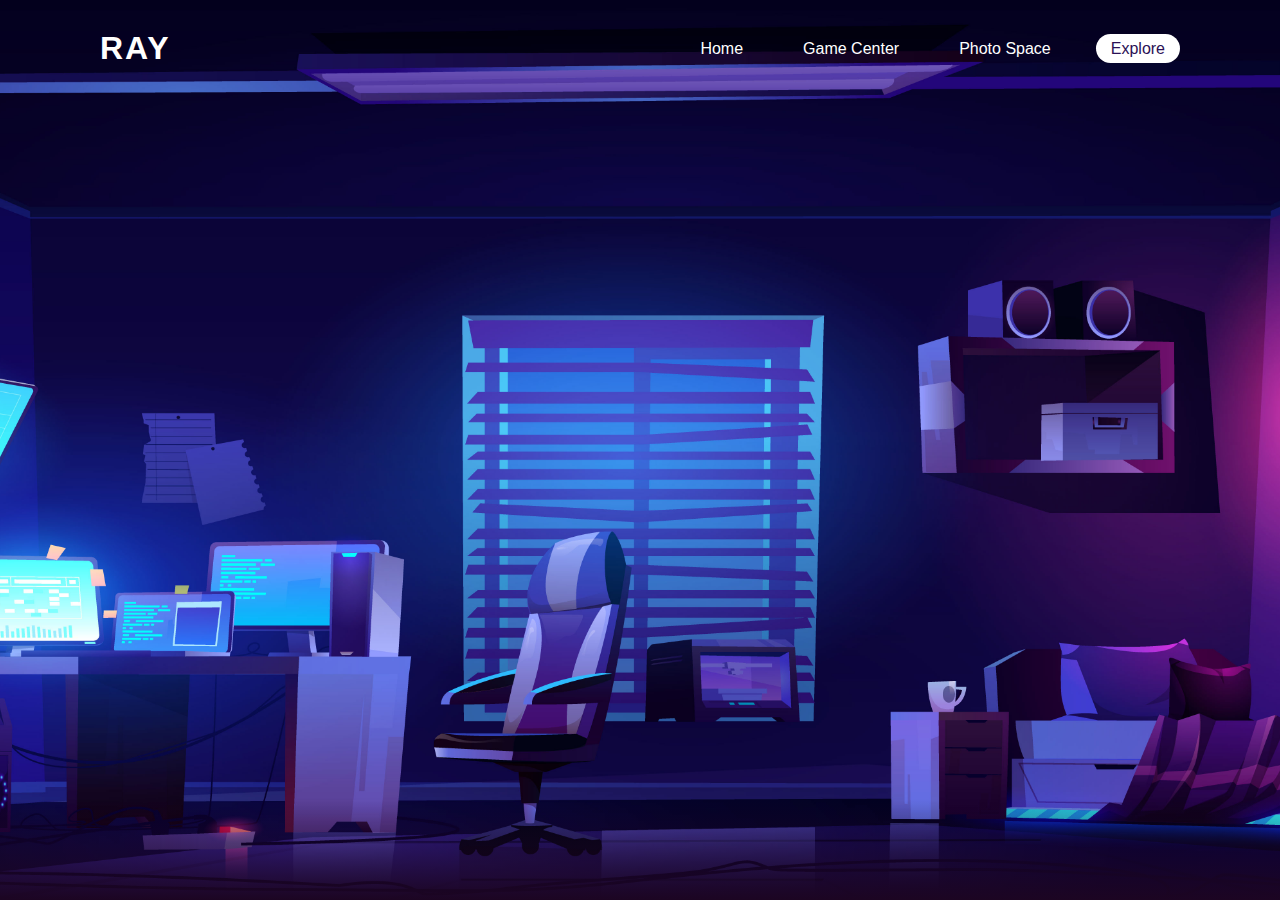
==== explore.html @ 95cdced4 "add new page style" ====
<!DOCTYPE html>
<html>

<head>
    <title>Explore</title>
    <link rel="stylesheet" type="text/css" href="explper.css">
</head>

<body>
    <header>
        <!-- 超链接，logo -->
        <a href="#" class="logo">Ray</a>
        <ul>
            <li><a href="index.html">Home</a></li>
            <li><a href="gameCenter.html">Game Center</a></li>
            <li><a href="photoSpace.html">Photo Space</a></li>
            <li><a href="explore.html" class="active">Explore</a></li>
        </ul>
    </header>
    <section>
        <img src="img/room.jpg" id="stars">
    </section>
</body>

</html>
---- explper.css ----
/* @import url('https://fonts.googleapis.com/css?family=Poppins:300,400,500,600,700,800,900&display=swap'); */

*
{
    margin: 0;
    padding: 0;
    box-sizing: border-box;
    font-family: 'Poppins', sans-serif;
    scroll-behavior: smooth; /* 网页跳转是否丝滑 */
}
body
{
    min-height: 100vh;
    overflow-x: hidden;
    background: linear-gradient(#2b1055,#7597de);
}
header
{
    position: absolute;
    top: 0;
    left: 0;
    width: 100%;
    padding: 30px 100px;
    display: flex;
    justify-content: space-between;
    align-items: center;
    z-index: 1000;
}
header .logo
{
    color: #fff;
    font-weight: 700;
    text-decoration: none; /* 控制text装饰 */
    font-size: 2em;
    text-transform: uppercase;
    letter-spacing: 2px;
}
header ul
{
    display: flex;
    justify-content: center;
    align-items: center;
}
header ul li
{
    list-style: none;
    margin-left: 30px;
}
header ul li a
{
    text-decoration: none;
    padding: 6px 15px;
    color: #fff;
    border-radius: 20px;
}
header ul li a:hover,
header ul li a.active
{
    background: #fff;
    color: #2b1055;
}
section
{
    position: relative;
    width: 100%;
    height: 100vh;
    padding: 100px;
    display: flex;
    justify-content: center;
    align-items: center;
    overflow: hidden;
}
section::before
{
    content: '';
    position: absolute;
    bottom: 0;
    width: 100%;
    height: 100px;
    background: linear-gradient(to top, #1c0522,transparent);
    z-index: 1000;
}
section img
{
    position: absolute;
    top: 0;
    left: 0;
    width: 100%;
    height: 100%;
    object-fit:  cover;
    pointer-events: none;
}
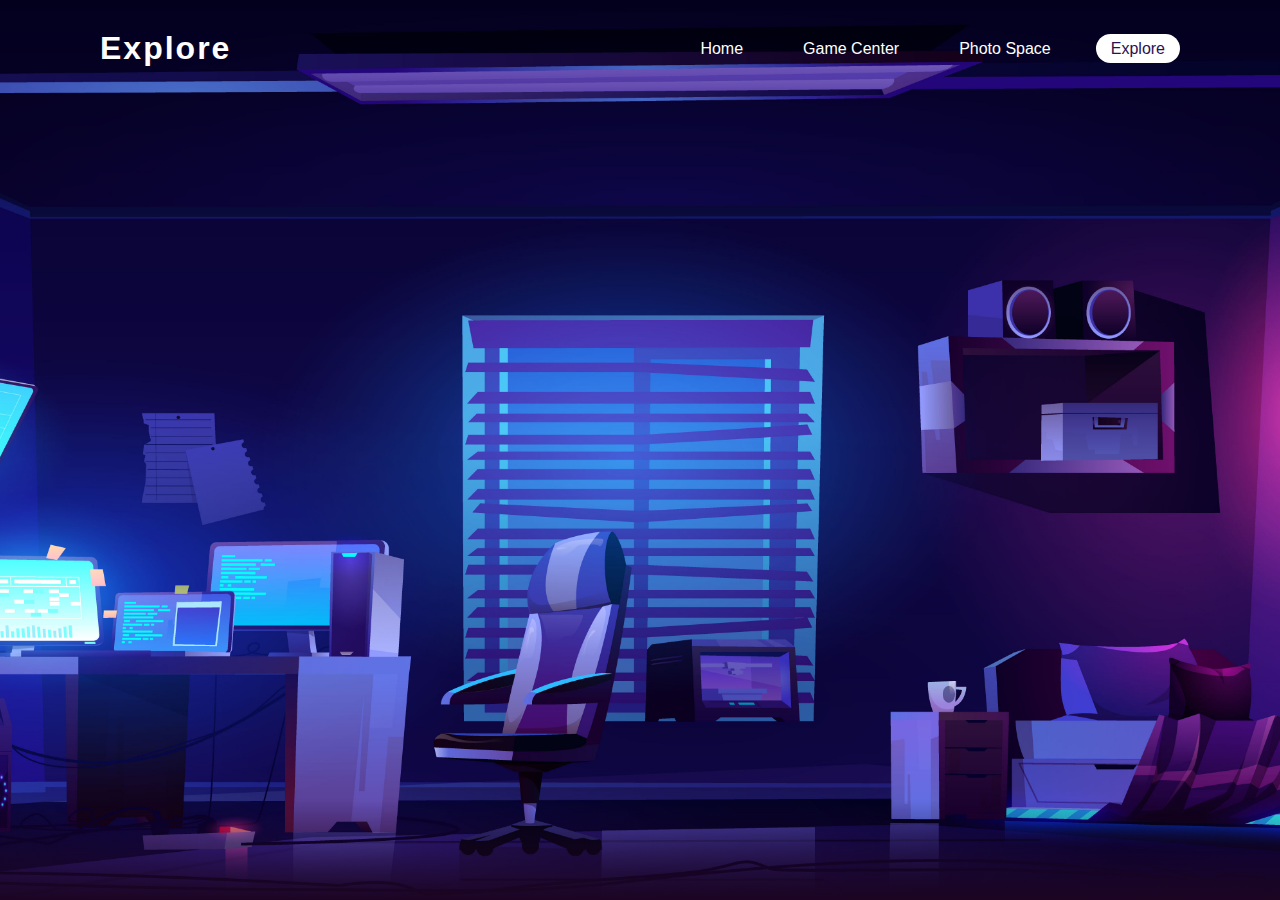
==== commit 6e9974ca: "add new page style" ====
--- a/explore.html
+++ b/explore.html
@@ -9,7 +9,7 @@
 <body>
     <header>
         <!-- 超链接，logo -->
-        <a href="#" class="logo">Ray</a>
+        <a href="#" class="logo">Explore</a>
         <ul>
             <li><a href="index.html">Home</a></li>
             <li><a href="gameCenter.html">Game Center</a></li>
--- a/explper.css
+++ b/explper.css
@@ -32,7 +32,6 @@
     font-weight: 700;
     text-decoration: none; /* 控制text装饰 */
     font-size: 2em;
-    text-transform: uppercase;
     letter-spacing: 2px;
 }
 header ul
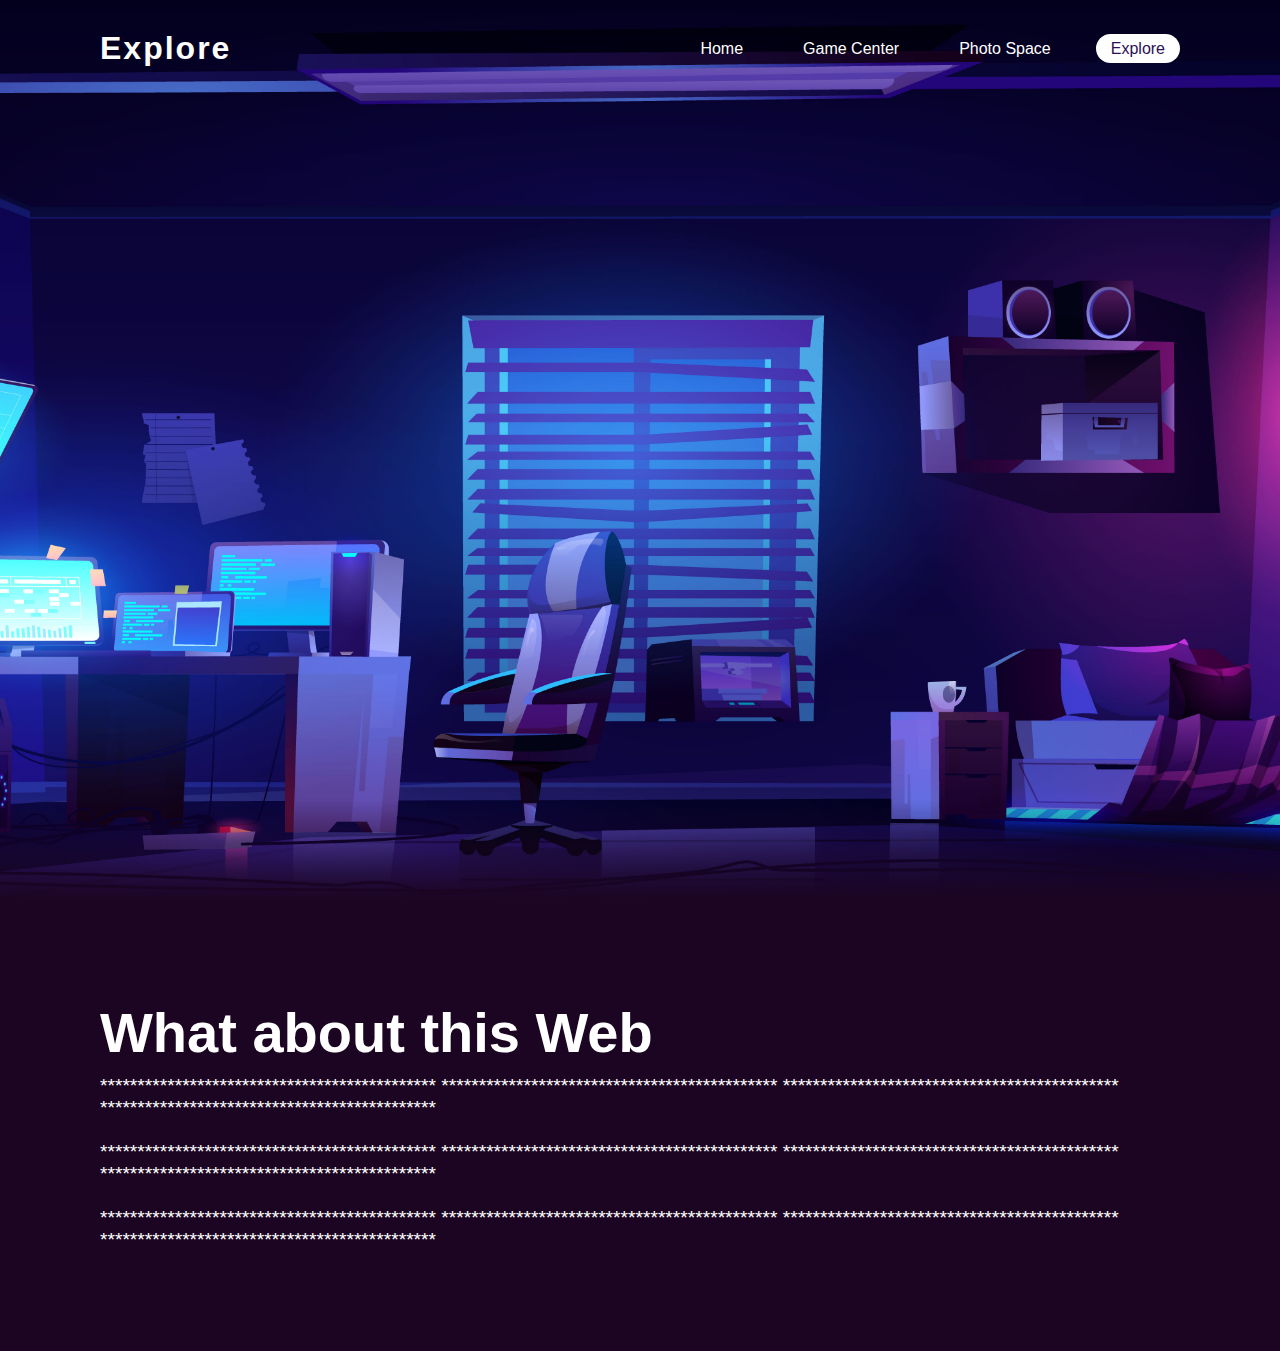
==== commit 959e4b8e: "添加画板游戏" ====
--- a/explore.html
+++ b/explore.html
@@ -18,8 +18,24 @@
         </ul>
     </header>
     <section>
-        <img src="img/room.jpg" id="stars">
+        <img src="img/page_img/room.jpg" id="stars">
     </section>
+    <div class="sec" id="sec">
+        <h2>What about this Web</h2>
+        <p>*********************************************
+            *********************************************
+            *********************************************
+            *********************************************<br><br>
+            *********************************************
+            *********************************************
+            *********************************************
+            *********************************************<br><br>
+            *********************************************
+            *********************************************
+            *********************************************
+            *********************************************
+        </p>
+    </div>
 </body>
 
 </html>--- a/explper.css
+++ b/explper.css
@@ -69,7 +69,7 @@
     align-items: center;
     overflow: hidden;
 }
-section::before
+section::before /* 控制图层渐变 */
 {
     content: '';
     position: absolute;
@@ -88,4 +88,21 @@
     height: 100%;
     object-fit:  cover;
     pointer-events: none;
+}
+.sec
+{
+    position: relative;
+    padding: 100px;
+    background: #1c0522;
+}
+.sec h2
+{
+    font-size: 3.5em;
+    margin-bottom: 10px;
+    color: #fff;
+}
+.sec p
+{
+    font-size: 1.2em; /* 控制字体大小 */
+    color: #fff;
 }